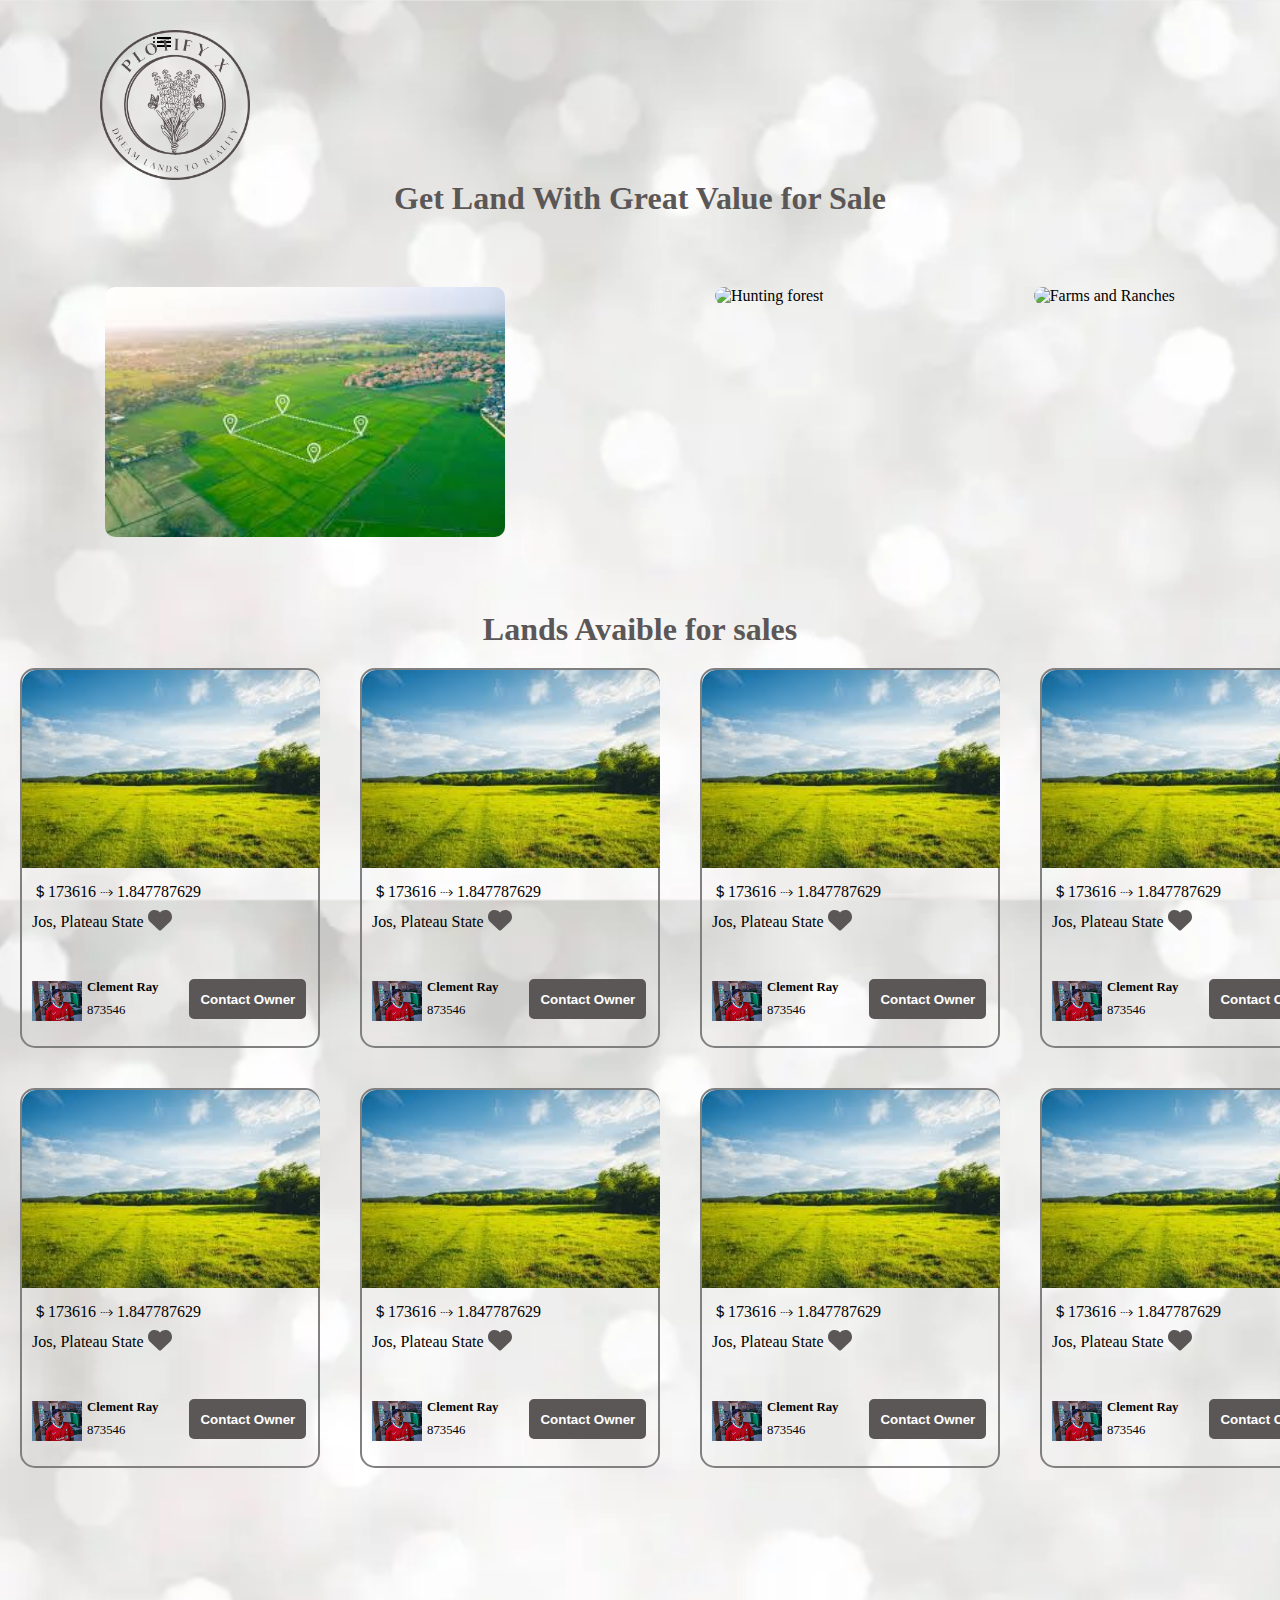
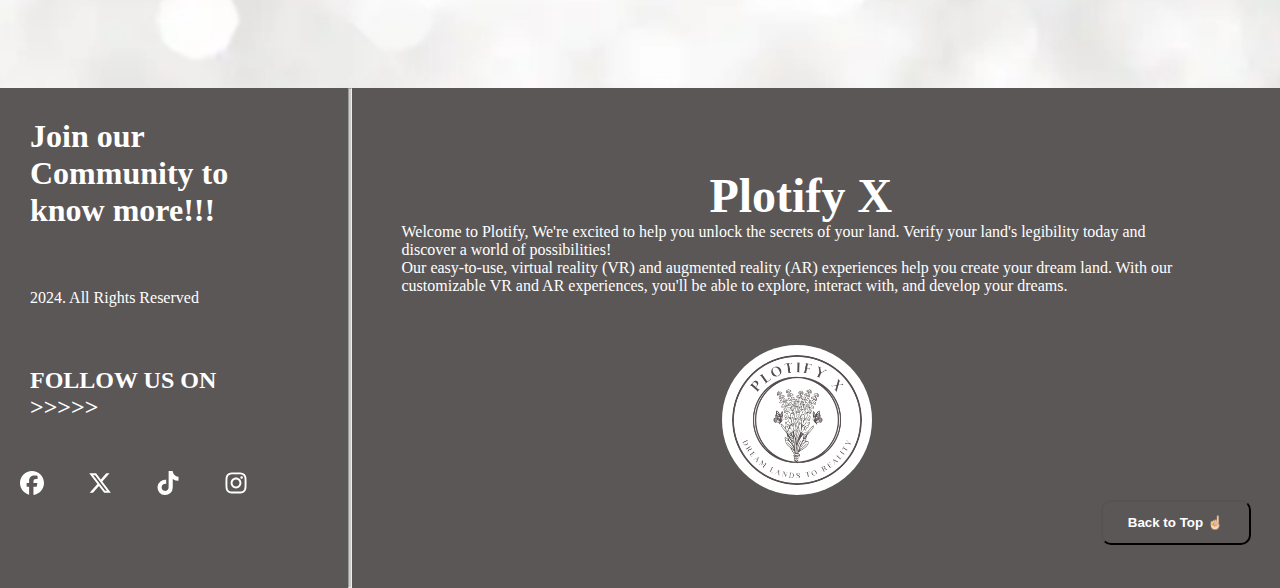
==== Bank/main.html @ 5b846d93 "initial commit" ====
<!DOCTYPE html>
<html lang="en">
<head>
    <link rel="stylesheet" href="main.css">
    <meta charset="UTF-8">
    <meta name="viewport" content="width=device-width, initial-scale=1.0">
    <title>Main</title>
</head>
<body id="main">
    <nav>
    <img src="[data-uri]" alt="">
    <div id="links" class="links">
        <ul>
            <li><a href="#valipage">Home</a></li>
            <li><a href="#contact">About</a></li>
            <li><a href="#contact">Contact</a></li>
            <li><a href="#main">Market</a></li>
        </ul>
    </div>
    <svg id="hide" xmlns="http://www.w3.org/2000/svg" height="24px" viewBox="0 -960 960 960" width="24px" fill="black"><path d="m256-200-56-56 224-224-224-224 56-56 224 224 224-224 56 56-224 224 224 224-56 56-224-224-224 224Z"/></svg>
    <svg id="list" xmlns="http://www.w3.org/2000/svg" height="24px" viewBox="0 -960 960 960" width="24px" fill="black"><path d="M280-600v-80h560v80H280Zm0 160v-80h560v80H280Zm0 160v-80h560v80H280ZM160-600q-17 0-28.5-11.5T120-640q0-17 11.5-28.5T160-680q17 0 28.5 11.5T200-640q0 17-11.5 28.5T160-600Zm0 160q-17 0-28.5-11.5T120-480q0-17 11.5-28.5T160-520q17 0 28.5 11.5T200-480q0 17-11.5 28.5T160-440Zm0 160q-17 0-28.5-11.5T120-320q0-17 11.5-28.5T160-360q17 0 28.5 11.5T200-320q0 17-11.5 28.5T160-280Z"/></svg>
</nav>
<main>
    <h1>Get Land With Great Value for Sale</h1>
    <div class="mainer">
        <div class="lands">
        <img src="[data-uri]"
         alt="Lands for sale">
        </div>
        <div class="lands">
            <img src="https://assets.landwatch.com/resizedimages/304/430/h/80/w/1-5351490674"
             alt="Hunting forest">
        </div>
        <div class="lands">
        <img src="https://encrypted-tbn0.gstatic.com/images?q=tbn:ANd9GcQFEDGVHQatee5PLUVrXhzQiyWTRdi3PPsq7g&s"
         alt="Farms and Ranches">
        </div>
    </div>

</main>
<section>
    <h1>Lands Avaible for sales</h1>
    <div class="main-container">
        <div class="market">
            <div class="marks">
                <img class="locate" src="[data-uri]" alt="">
            <div class="container">
                <P>＄173616 <span>⤑ 1.847787629</span></P>
            <p>Jos, Plateau State <span><svg id="love" xmlns="http://www.w3.org/2000/svg" viewBox="0 0 512 512">
                <path d="M47.6 300.4L228.3 469.1c7.5 7 17.4 10.9 27.7 10.9s20.2-3.9 27.7-10.9L464.4 300.4c30.4-28.3 47.6-68 47.6-109.5v-5.8c0-69.9-50.5-129.5-119.4-141C347 36.5 300.6 51.4 268 84L256 96 244 84c-32.6-32.6-79-47.5-124.6-39.9C50.5 55.6 0 115.2 0 185.1v5.8c0 41.5 17.2 81.2 47.6 109.5z"/></svg></span></p>
            <div class="contain">
                <img id="profile" src="images/WhatsApp Image 2024-09-20 at 01.55.40_8e95fbbf.jpg"
             alt="owners profle">
            <span class="nums">Clement Ray</span>
            <br>
            <span class="class">873546</span>
            <button>Contact Owner</button>
            </div>
            </div>
            </div>
        </div>
        <div class="market">
            <div class="marks">
                <img class="locate" src="[data-uri]" alt="">
            <div class="container">
                <P>＄173616 <span>⤑ 1.847787629</span></P>
            <p>Jos, Plateau State <span><svg id="love" xmlns="http://www.w3.org/2000/svg" viewBox="0 0 512 512">
                <path d="M47.6 300.4L228.3 469.1c7.5 7 17.4 10.9 27.7 10.9s20.2-3.9 27.7-10.9L464.4 300.4c30.4-28.3 47.6-68 47.6-109.5v-5.8c0-69.9-50.5-129.5-119.4-141C347 36.5 300.6 51.4 268 84L256 96 244 84c-32.6-32.6-79-47.5-124.6-39.9C50.5 55.6 0 115.2 0 185.1v5.8c0 41.5 17.2 81.2 47.6 109.5z"/></svg></span></p>
            <div class="contain">
                <img id="profile" src="images/WhatsApp Image 2024-09-20 at 01.55.40_8e95fbbf.jpg"
             alt="owners profle">
            <span class="nums">Clement Ray</span>
            <br>
            <span class="class">873546</span>
            <button>Contact Owner</button>
            </div>
            </div>
            </div>
        </div>
        <div class="market">
            <div class="marks">
                <img class="locate" src="[data-uri]" alt="">
            <div class="container">
                <P>＄173616 <span>⤑ 1.847787629</span></P>
            <p>Jos, Plateau State <span><svg id="love" xmlns="http://www.w3.org/2000/svg" viewBox="0 0 512 512">
                <path d="M47.6 300.4L228.3 469.1c7.5 7 17.4 10.9 27.7 10.9s20.2-3.9 27.7-10.9L464.4 300.4c30.4-28.3 47.6-68 47.6-109.5v-5.8c0-69.9-50.5-129.5-119.4-141C347 36.5 300.6 51.4 268 84L256 96 244 84c-32.6-32.6-79-47.5-124.6-39.9C50.5 55.6 0 115.2 0 185.1v5.8c0 41.5 17.2 81.2 47.6 109.5z"/></svg></span></p>
            <div class="contain">
                <img id="profile" src="images/WhatsApp Image 2024-09-20 at 01.55.40_8e95fbbf.jpg"
             alt="owners profle">
            <span class="nums">Clement Ray</span>
            <br>
            <span class="class">873546</span>
            <button>Contact Owner</button>
            </div>
            </div>
            </div>
        </div>
        <div class="market">
            <div class="marks">
                <img class="locate" src="[data-uri]" alt="">
            <div class="container">
                <P>＄173616 <span>⤑ 1.847787629</span></P>
            <p>Jos, Plateau State <span><svg id="love" xmlns="http://www.w3.org/2000/svg" viewBox="0 0 512 512">
                <path d="M47.6 300.4L228.3 469.1c7.5 7 17.4 10.9 27.7 10.9s20.2-3.9 27.7-10.9L464.4 300.4c30.4-28.3 47.6-68 47.6-109.5v-5.8c0-69.9-50.5-129.5-119.4-141C347 36.5 300.6 51.4 268 84L256 96 244 84c-32.6-32.6-79-47.5-124.6-39.9C50.5 55.6 0 115.2 0 185.1v5.8c0 41.5 17.2 81.2 47.6 109.5z"/></svg></span></p>
            <div class="contain">
                <img id="profile" src="images/WhatsApp Image 2024-09-20 at 01.55.40_8e95fbbf.jpg"
             alt="owners profle">
            <span class="nums">Clement Ray</span>
            <br>
            <span class="class">873546</span>
            <button>Contact Owner</button>
            </div>
            </div>
            </div>
        </div>
    </div>

    <div class="main-container">
        <div class="market">
            <div class="marks">
                <img class="locate" src="[data-uri]" alt="">
            <div class="container">
                <P>＄173616 <span>⤑ 1.847787629</span></P>
            <p>Jos, Plateau State <span><svg id="love" xmlns="http://www.w3.org/2000/svg" viewBox="0 0 512 512">
                <path d="M47.6 300.4L228.3 469.1c7.5 7 17.4 10.9 27.7 10.9s20.2-3.9 27.7-10.9L464.4 300.4c30.4-28.3 47.6-68 47.6-109.5v-5.8c0-69.9-50.5-129.5-119.4-141C347 36.5 300.6 51.4 268 84L256 96 244 84c-32.6-32.6-79-47.5-124.6-39.9C50.5 55.6 0 115.2 0 185.1v5.8c0 41.5 17.2 81.2 47.6 109.5z"/></svg></span></p>
            <div class="contain">
                <img id="profile" src="images/WhatsApp Image 2024-09-20 at 01.55.40_8e95fbbf.jpg"
             alt="owners profle">
            <span class="nums">Clement Ray</span>
            <br>
            <span class="class">873546</span>
            <button>Contact Owner</button>
            </div>
            </div>
            </div>
        </div>
        <div class="market">
            <div class="marks">
                <img class="locate" src="[data-uri]" alt="">
            <div class="container">
                <P>＄173616 <span>⤑ 1.847787629</span></P>
            <p>Jos, Plateau State <span><svg id="love" xmlns="http://www.w3.org/2000/svg" viewBox="0 0 512 512">
                <path d="M47.6 300.4L228.3 469.1c7.5 7 17.4 10.9 27.7 10.9s20.2-3.9 27.7-10.9L464.4 300.4c30.4-28.3 47.6-68 47.6-109.5v-5.8c0-69.9-50.5-129.5-119.4-141C347 36.5 300.6 51.4 268 84L256 96 244 84c-32.6-32.6-79-47.5-124.6-39.9C50.5 55.6 0 115.2 0 185.1v5.8c0 41.5 17.2 81.2 47.6 109.5z"/></svg></span></p>
            <div class="contain">
                <img id="profile" src="images/WhatsApp Image 2024-09-20 at 01.55.40_8e95fbbf.jpg"
             alt="owners profle">
            <span class="nums">Clement Ray</span>
            <br>
            <span class="class">873546</span>
            <button>Contact Owner</button>
            </div>
            </div>
            </div>
        </div>
        <div class="market">
            <div class="marks">
                <img class="locate" src="[data-uri]" alt="">
            <div class="container">
                <P>＄173616 <span>⤑ 1.847787629</span></P>
            <p>Jos, Plateau State <span><svg id="love" xmlns="http://www.w3.org/2000/svg" viewBox="0 0 512 512">
                <path d="M47.6 300.4L228.3 469.1c7.5 7 17.4 10.9 27.7 10.9s20.2-3.9 27.7-10.9L464.4 300.4c30.4-28.3 47.6-68 47.6-109.5v-5.8c0-69.9-50.5-129.5-119.4-141C347 36.5 300.6 51.4 268 84L256 96 244 84c-32.6-32.6-79-47.5-124.6-39.9C50.5 55.6 0 115.2 0 185.1v5.8c0 41.5 17.2 81.2 47.6 109.5z"/></svg></span></p>
            <div class="contain">
                <img id="profile" src="images/WhatsApp Image 2024-09-20 at 01.55.40_8e95fbbf.jpg"
             alt="owners profle">
            <span class="nums">Clement Ray</span>
            <br>
            <span class="class">873546</span>
            <button>Contact Owner</button>
            </div>
            </div>
            </div>
        </div>
        <div class="market">
            <div class="marks">
                <img class="locate" src="[data-uri]" alt="">
            <div class="container">
                <P>＄173616 <span>⤑ 1.847787629</span></P>
            <p>Jos, Plateau State <span><svg id="love" xmlns="http://www.w3.org/2000/svg" viewBox="0 0 512 512">
                <path d="M47.6 300.4L228.3 469.1c7.5 7 17.4 10.9 27.7 10.9s20.2-3.9 27.7-10.9L464.4 300.4c30.4-28.3 47.6-68 47.6-109.5v-5.8c0-69.9-50.5-129.5-119.4-141C347 36.5 300.6 51.4 268 84L256 96 244 84c-32.6-32.6-79-47.5-124.6-39.9C50.5 55.6 0 115.2 0 185.1v5.8c0 41.5 17.2 81.2 47.6 109.5z"/></svg></span></p>
            <div class="contain">
                <img id="profile" src="images/WhatsApp Image 2024-09-20 at 01.55.40_8e95fbbf.jpg"
             alt="owners profle">
            <span class="nums">Clement Ray</span>
            <br>
            <span class="class">873546</span>
            <button>Contact Owner</button>
            </div>
            </div>
            </div>
        </div>
    </div>
</section>

<footer id="contact">
    <div class="bringings">
        <div id="contact" class="contact">
            <h1>Join our Community to know more!!!</h1>
            <p>2024. All Rights Reserved</p>
            <h2>FOLLOW US ON >>>>></h2>
            <a href="https://web.facebook.com/profile.php?id=61562117006926">
                <svg xmlns="http://www.w3.org/2000/svg" viewBox="0 0 512 512">
                    <path d="M512 256C512 114.6 397.4 0 256 0S0 114.6 0 256C0 376 82.7 476.8 194.2 504.5V334.2H141.4V256h52.8V222.3c0-87.1 39.4-127.5 125-127.5c16.2 0 44.2 3.2 55.7 6.4V172c-6-.6-16.5-1-29.6-1c-42 0-58.2 15.9-58.2 57.2V256h83.6l-14.4 78.2H287V510.1C413.8 494.8 512 386.9 512 256h0z"/></svg></a>
            <a href="https://x.com/blockfuselabs">
                <svg xmlns="http://www.w3.org/2000/svg" viewBox="0 0 512 512">
                    <path d="M389.2 48h70.6L305.6 224.2 487 464H345L233.7 318.6 106.5 464H35.8L200.7 275.5 26.8 48H172.4L272.9 180.9 389.2 48zM364.4 421.8h39.1L151.1 88h-42L364.4 421.8z"/></svg></a>
            <a href="https://www.tiktok.com/search?q=blockfuselabs&t=1732666296976">
                <svg xmlns="http://www.w3.org/2000/svg" viewBox="0 0 448 512">
                    <path d="M448 209.9a210.1 210.1 0 0 1 -122.8-39.3V349.4A162.6 162.6 0 1 1 185 188.3V278.2a74.6 74.6 0 1 0 52.2 71.2V0l88 0a121.2 121.2 0 0 0 1.9 22.2h0A122.2 122.2 0 0 0 381 102.4a121.4 121.4 0 0 0 67 20.1z"/></svg></a>
            <a href="https://www.instagram.com/blockfuselabs/">
                <svg xmlns="http://www.w3.org/2000/svg" viewBox="0 0 448 512">
                    <path d="M224.1 141c-63.6 0-114.9 51.3-114.9 114.9s51.3 114.9 114.9 114.9S339 319.5 339 255.9 287.7 141 224.1 141zm0 189.6c-41.1 0-74.7-33.5-74.7-74.7s33.5-74.7 74.7-74.7 74.7 33.5 74.7 74.7-33.6 74.7-74.7 74.7zm146.4-194.3c0 14.9-12 26.8-26.8 26.8-14.9 0-26.8-12-26.8-26.8s12-26.8 26.8-26.8 26.8 12 26.8 26.8zm76.1 27.2c-1.7-35.9-9.9-67.7-36.2-93.9-26.2-26.2-58-34.4-93.9-36.2-37-2.1-147.9-2.1-184.9 0-35.8 1.7-67.6 9.9-93.9 36.1s-34.4 58-36.2 93.9c-2.1 37-2.1 147.9 0 184.9 1.7 35.9 9.9 67.7 36.2 93.9s58 34.4 93.9 36.2c37 2.1 147.9 2.1 184.9 0 35.9-1.7 67.7-9.9 93.9-36.2 26.2-26.2 34.4-58 36.2-93.9 2.1-37 2.1-147.8 0-184.8zM398.8 388c-7.8 19.6-22.9 34.7-42.6 42.6-29.5 11.7-99.5 9-132.1 9s-102.7 2.6-132.1-9c-19.6-7.8-34.7-22.9-42.6-42.6-11.7-29.5-9-99.5-9-132.1s-2.6-102.7 9-132.1c7.8-19.6 22.9-34.7 42.6-42.6 29.5-11.7 99.5-9 132.1-9s102.7-2.6 132.1 9c19.6 7.8 34.7 22.9 42.6 42.6 11.7 29.5 9 99.5 9 132.1s2.7 102.7-9 132.1z"/></svg></a>
        </div><hr>
        <div class="about">
            <h1>Plotify X</h1>
            <p>Welcome to Plotify, We're excited to help you unlock
                the secrets of your land. Verify your land's legibility
                today and discover a world of possibilities! </p>
            <P>Our easy-to-use, virtual reality (VR) and augmented reality (AR) experiences help you
                create your dream land. With our customizable VR and AR experiences, you'll be able to
                explore, interact with, and develop your dreams.</P>
    <img src="[data-uri]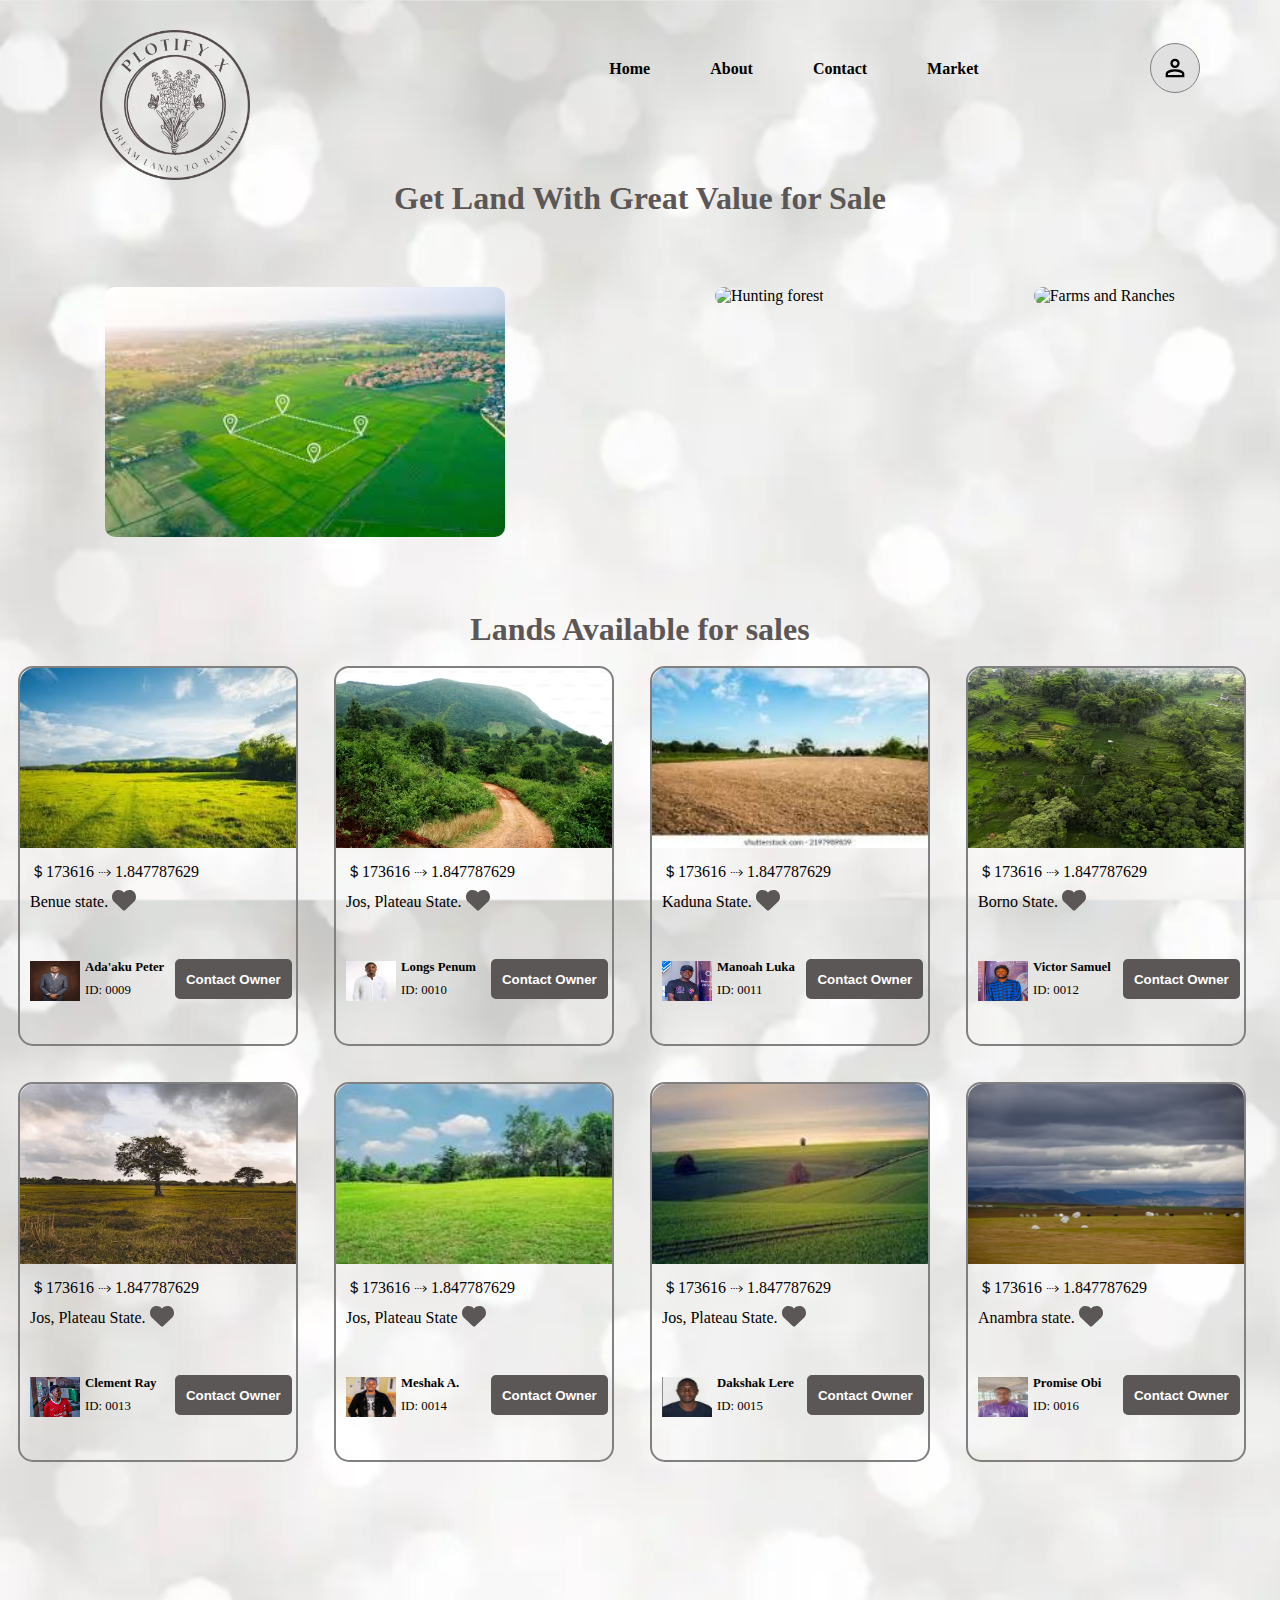
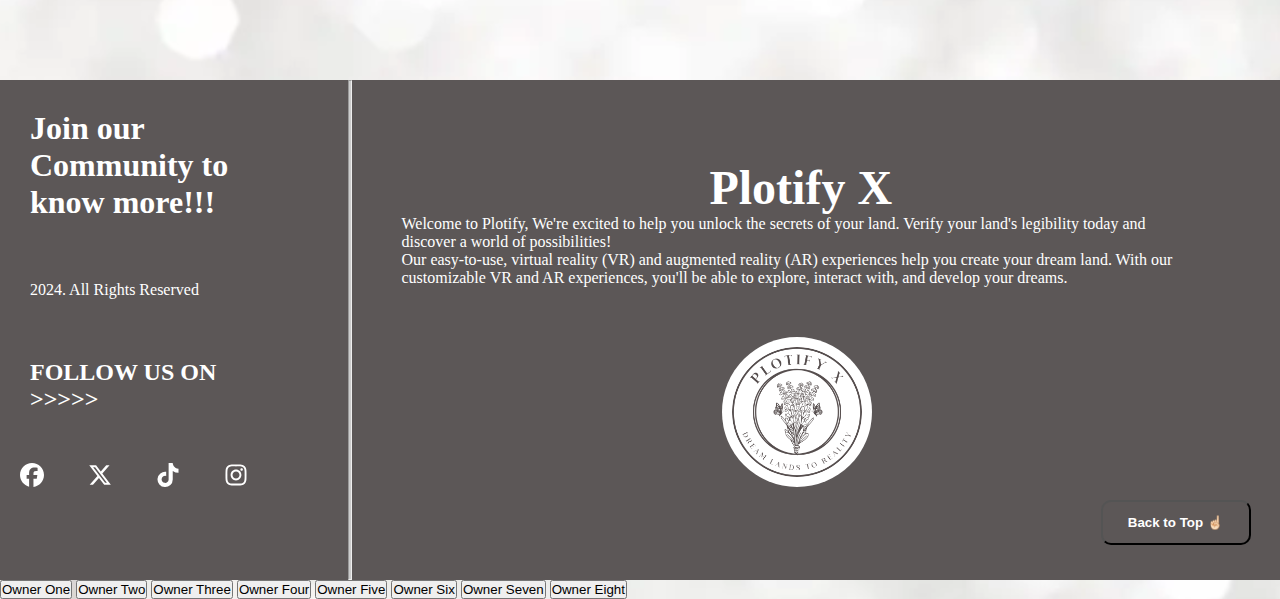
